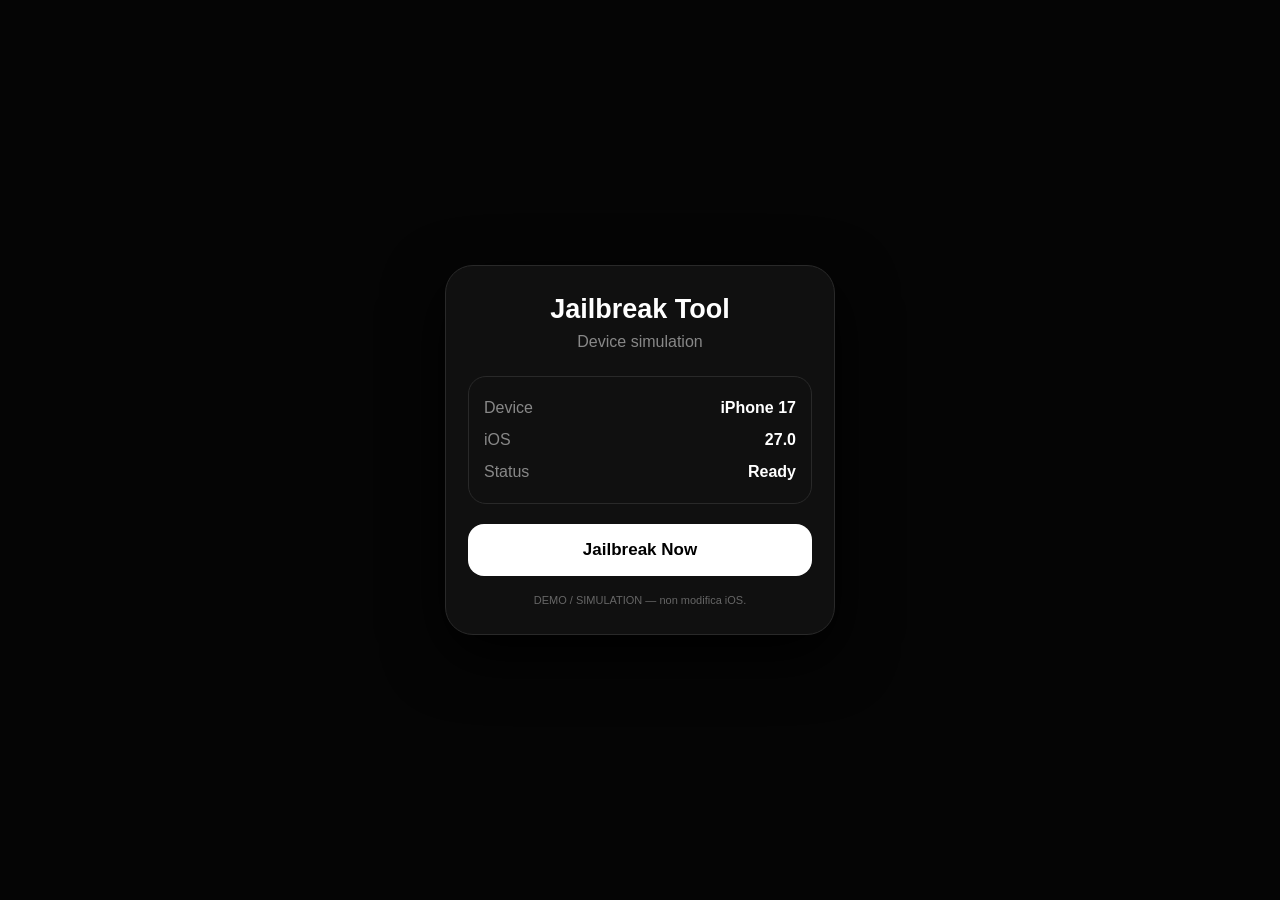
==== index.html @ 9290da6e "index.html" ====
<!DOCTYPE html>
<html lang="it">
<head>
<meta charset="UTF-8">
<meta name="viewport"
      content="width=device-width, initial-scale=1.0">

<title>Jailbreak Tool</title>

<style>
* {
    box-sizing: border-box;
}

body {
    margin: 0;
    background: #050505;
    color: white;
    font-family: -apple-system, BlinkMacSystemFont, "SF Pro Display", Arial;
    min-height: 100vh;
    display: flex;
    justify-content: center;
    align-items: center;
}

.card {
    width: 92%;
    max-width: 390px;
    background: #101010;
    border: 1px solid #292929;
    border-radius: 28px;
    padding: 28px 22px;
    box-shadow: 0 20px 60px #000;
}

h1 {
    text-align: center;
    margin: 0;
    font-size: 27px;
}

.subtitle {
    text-align: center;
    color: #888;
    margin: 8px 0 25px;
}

.device {
    border: 1px solid #292929;
    border-radius: 18px;
    padding: 15px;
    margin-bottom: 20px;
}

.row {
    display: flex;
    justify-content: space-between;
    padding: 7px 0;
}

.label {
    color: #888;
}

button {
    width: 100%;
    padding: 16px;
    border: 0;
    border-radius: 16px;
    background: white;
    color: black;
    font-size: 17px;
    font-weight: bold;
}

button:disabled {
    opacity: .5;
}

.terminal {
    display: none;
    margin-top: 20px;
    background: #020202;
    border: 1px solid #292929;
    border-radius: 15px;
    padding: 13px;
    height: 190px;
    overflow: hidden;
    font-family: monospace;
    font-size: 12px;
}

.progress {
    height: 5px;
    background: #222;
    border-radius: 10px;
    margin-top: 15px;
}

.bar {
    width: 0%;
    height: 100%;
    background: white;
    transition: width .4s;
}

.success {
    display: none;
    text-align: center;
    margin-top: 20px;
}

.success-icon {
    font-size: 50px;
}

.success h2 {
    margin-bottom: 5px;
}

.success p {
    color: #888;
}

.warning {
    color: #666;
    font-size: 11px;
    text-align: center;
    margin-top: 18px;
}
</style>
</head>

<body>

<div class="card">

    <h1>Jailbreak Tool</h1>

    <div class="subtitle">
        Device simulation
    </div>

    <div class="device">

        <div class="row">
            <span class="label">Device</span>
            <b>iPhone 17</b>
        </div>

        <div class="row">
            <span class="label">iOS</span>
            <b>27.0</b>
        </div>

        <div class="row">
            <span class="label">Status</span>
            <b id="status">Ready</b>
        </div>

    </div>

    <button id="jailbreak">
        Jailbreak Now
    </button>

    <div class="terminal" id="terminal">

        <div id="logs"></div>

        <div class="progress">
            <div class="bar" id="bar"></div>
        </div>

    </div>

    <div class="success" id="success">

        <div class="success-icon">
            ✨🔓
        </div>

        <h2>
            Jailbreak Success
        </h2>

        <p>
            Simulation completed successfully.
        </p>

    </div>

    <div class="warning">
        DEMO / SIMULATION — non modifica iOS.
    </div>

</div>

<script>

const button = document.getElementById("jailbreak");
const terminal = document.getElementById("terminal");
const logs = document.getElementById("logs");
const bar = document.getElementById("bar");
const status = document.getElementById("status");
const success = document.getElementById("success");

const steps = [

    "Initializing device...",
    "Checking iPhone 17...",
    "Checking iOS 27.0...",
    "Preparing jailbreak simulation...",
    "Running exploit simulation...",
    "Verifying simulated patch...",
    "Finalizing..."

];

function wait(ms) {
    return new Promise(resolve => setTimeout(resolve, ms));
}

button.onclick = async function() {

    button.disabled = true;

    terminal.style.display = "block";

    status.textContent = "Running";

    for (let i = 0; i < steps.length; i++) {

        const line = document.createElement("div");

        line.textContent = "> " + steps[i];

        logs.appendChild(line);

        await wait(700);

        bar.style.width =
            ((i + 1) / steps.length * 100) + "%";
    }

    await wait(500);

    terminal.style.display = "none";

    success.style.display = "block";

    status.textContent = "Success";

    /*
       Apre il Comando Rapido "Jailbreak Success".
       Quel Comando Rapido mostrerà la notifica.
    */

    window.location.href =
        "shortcuts://run-shortcut?name=Jailbreak%20Success";
};

</script>

</body>
</html>
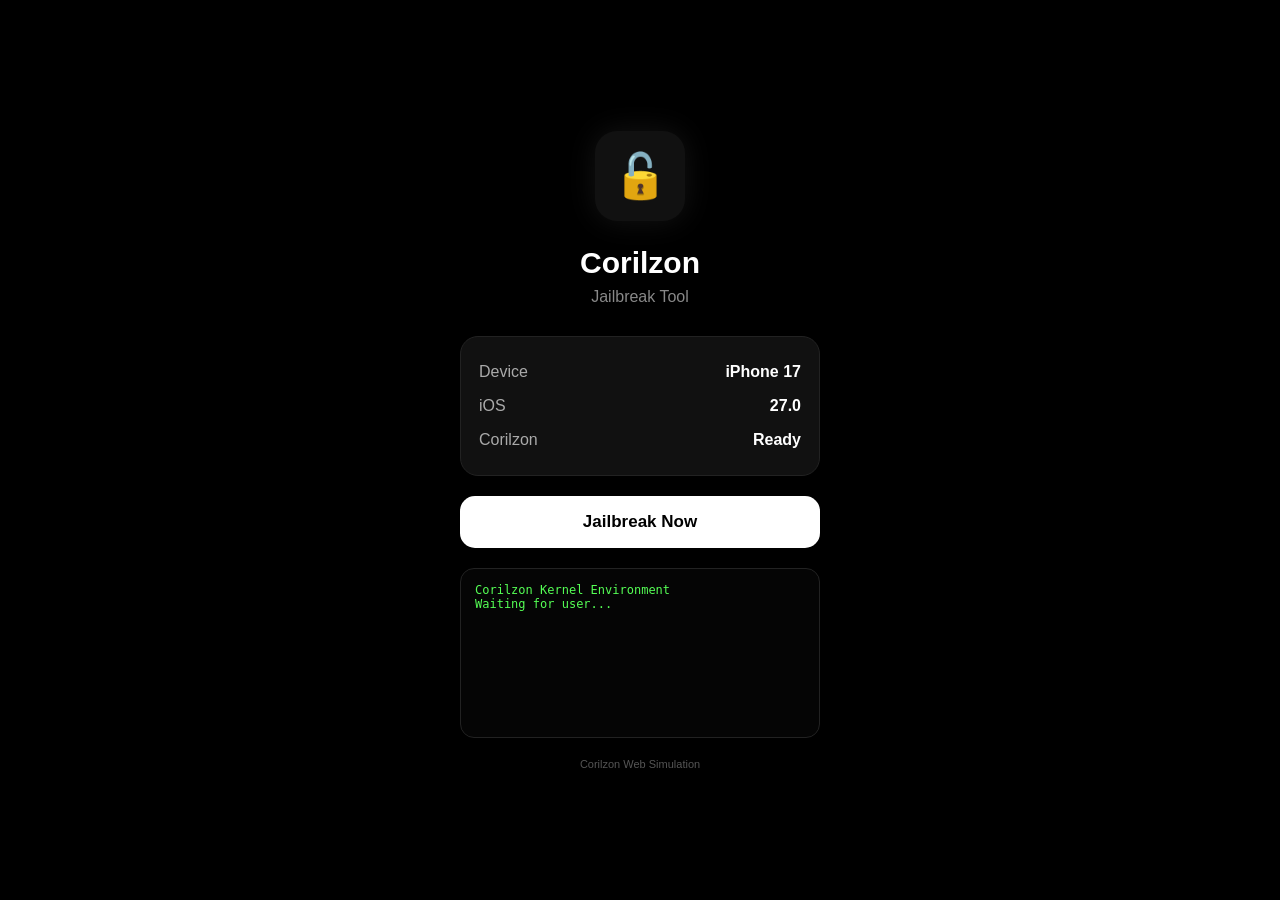
==== commit 5fbe06a8: "Create index.html" ====
--- a/index.html
+++ b/index.html
@@ -3,262 +3,483 @@
 <head>
 <meta charset="UTF-8">
 <meta name="viewport"
-      content="width=device-width, initial-scale=1.0">
-
-<title>Jailbreak Tool</title>
+      content="width=device-width, initial-scale=1.0,
+               viewport-fit=cover">
+
+<meta name="theme-color" content="#000000">
+
+<link rel="manifest" href="manifest.json">
+
+<title>Corilzon Jailbreak</title>
 
 <style>
-* {
-    box-sizing: border-box;
-}
-
-body {
-    margin: 0;
-    background: #050505;
-    color: white;
-    font-family: -apple-system, BlinkMacSystemFont, "SF Pro Display", Arial;
-    min-height: 100vh;
-    display: flex;
-    justify-content: center;
-    align-items: center;
-}
-
-.card {
-    width: 92%;
-    max-width: 390px;
-    background: #101010;
-    border: 1px solid #292929;
-    border-radius: 28px;
-    padding: 28px 22px;
-    box-shadow: 0 20px 60px #000;
-}
-
-h1 {
-    text-align: center;
-    margin: 0;
-    font-size: 27px;
-}
-
-.subtitle {
-    text-align: center;
-    color: #888;
-    margin: 8px 0 25px;
-}
-
-.device {
-    border: 1px solid #292929;
-    border-radius: 18px;
-    padding: 15px;
-    margin-bottom: 20px;
-}
-
-.row {
-    display: flex;
-    justify-content: space-between;
-    padding: 7px 0;
-}
-
-.label {
-    color: #888;
-}
-
-button {
-    width: 100%;
-    padding: 16px;
-    border: 0;
-    border-radius: 16px;
-    background: white;
-    color: black;
-    font-size: 17px;
-    font-weight: bold;
-}
-
-button:disabled {
-    opacity: .5;
-}
-
-.terminal {
-    display: none;
-    margin-top: 20px;
-    background: #020202;
-    border: 1px solid #292929;
-    border-radius: 15px;
-    padding: 13px;
-    height: 190px;
-    overflow: hidden;
-    font-family: monospace;
-    font-size: 12px;
-}
-
-.progress {
-    height: 5px;
-    background: #222;
-    border-radius: 10px;
-    margin-top: 15px;
-}
-
-.bar {
-    width: 0%;
-    height: 100%;
-    background: white;
-    transition: width .4s;
-}
-
-.success {
-    display: none;
-    text-align: center;
-    margin-top: 20px;
-}
-
-.success-icon {
-    font-size: 50px;
-}
-
-.success h2 {
-    margin-bottom: 5px;
-}
-
-.success p {
-    color: #888;
-}
-
-.warning {
-    color: #666;
-    font-size: 11px;
-    text-align: center;
-    margin-top: 18px;
+*{
+    box-sizing:border-box;
+}
+
+body{
+    margin:0;
+    background:#000;
+    color:#fff;
+    font-family:-apple-system,
+                BlinkMacSystemFont,
+                "SF Pro Display",
+                "Helvetica Neue",
+                Arial,
+                sans-serif;
+
+    min-height:100vh;
+}
+
+.container{
+    min-height:100vh;
+
+    display:flex;
+    flex-direction:column;
+    align-items:center;
+    justify-content:center;
+
+    padding:25px;
+}
+
+.logo{
+    width:90px;
+    height:90px;
+
+    border-radius:22px;
+
+    background:#111;
+
+    display:flex;
+    align-items:center;
+    justify-content:center;
+
+    font-size:44px;
+
+    margin-bottom:25px;
+
+    box-shadow:
+        0 0 30px rgba(255,255,255,.08);
+}
+
+h1{
+    margin:0 0 8px;
+
+    font-size:30px;
+}
+
+.version{
+    color:#888;
+
+    margin-bottom:30px;
+}
+
+.device{
+    width:100%;
+    max-width:360px;
+
+    background:#111;
+
+    border:1px solid #222;
+
+    border-radius:18px;
+
+    padding:18px;
+
+    margin-bottom:20px;
+}
+
+.row{
+    display:flex;
+    justify-content:space-between;
+
+    padding:8px 0;
+
+    color:#aaa;
+}
+
+.row strong{
+    color:#fff;
+}
+
+button{
+    width:100%;
+    max-width:360px;
+
+    border:0;
+
+    padding:16px;
+
+    border-radius:15px;
+
+    background:#fff;
+    color:#000;
+
+    font-size:17px;
+    font-weight:600;
+
+    cursor:pointer;
+}
+
+button:disabled{
+    opacity:.4;
+}
+
+.terminal{
+    width:100%;
+    max-width:360px;
+
+    height:170px;
+
+    background:#050505;
+
+    border:1px solid #222;
+
+    border-radius:14px;
+
+    margin-top:20px;
+
+    padding:14px;
+
+    overflow:hidden;
+
+    font-family:monospace;
+
+    font-size:12px;
+
+    color:#55ff55;
+}
+
+.progressBox{
+    width:100%;
+    max-width:360px;
+
+    margin-top:15px;
+
+    display:none;
+}
+
+.progressBar{
+    width:100%;
+    height:8px;
+
+    background:#222;
+
+    border-radius:20px;
+
+    overflow:hidden;
+}
+
+.progress{
+    width:0%;
+    height:100%;
+
+    background:#fff;
+
+    transition:.15s;
+}
+
+.percent{
+    text-align:center;
+
+    margin-top:7px;
+
+    color:#888;
+
+    font-size:13px;
+}
+
+.success{
+    display:none;
+
+    width:100%;
+    max-width:360px;
+
+    text-align:center;
+
+    margin-top:25px;
+}
+
+.successIcon{
+    font-size:48px;
+
+    margin-bottom:10px;
+}
+
+.success h2{
+    margin:0 0 8px;
+}
+
+.success p{
+    color:#888;
+
+    line-height:1.5;
+}
+
+.install{
+    margin-top:18px;
+}
+
+.note{
+    margin-top:20px;
+
+    color:#555;
+
+    font-size:11px;
+
+    text-align:center;
 }
 </style>
 </head>
 
 <body>
 
-<div class="card">
-
-    <h1>Jailbreak Tool</h1>
-
-    <div class="subtitle">
-        Device simulation
-    </div>
+<div class="container">
+
+    <div class="logo">
+        🔓
+    </div>
+
+    <h1>Corilzon</h1>
+
+    <div class="version">
+        Jailbreak Tool
+    </div>
+
 
     <div class="device">
 
         <div class="row">
-            <span class="label">Device</span>
-            <b>iPhone 17</b>
+            <span>Device</span>
+            <strong>iPhone 17</strong>
         </div>
 
         <div class="row">
-            <span class="label">iOS</span>
-            <b>27.0</b>
+            <span>iOS</span>
+            <strong>27.0</strong>
         </div>
 
         <div class="row">
-            <span class="label">Status</span>
-            <b id="status">Ready</b>
-        </div>
-
-    </div>
-
-    <button id="jailbreak">
+            <span>Corilzon</span>
+            <strong>Ready</strong>
+        </div>
+
+    </div>
+
+
+    <button
+        id="jailbreakButton"
+        onclick="startJailbreak()">
+
         Jailbreak Now
+
     </button>
 
-    <div class="terminal" id="terminal">
-
-        <div id="logs"></div>
-
-        <div class="progress">
-            <div class="bar" id="bar"></div>
-        </div>
-
-    </div>
-
-    <div class="success" id="success">
-
-        <div class="success-icon">
+
+    <div
+        id="terminal"
+        class="terminal">
+
+        Corilzon Kernel Environment<br>
+        Waiting for user...
+
+    </div>
+
+
+    <div
+        id="progressBox"
+        class="progressBox">
+
+        <div class="progressBar">
+
+            <div
+                id="progress"
+                class="progress">
+            </div>
+
+        </div>
+
+        <div
+            id="percent"
+            class="percent">
+
+            0%
+
+        </div>
+
+    </div>
+
+
+    <div
+        id="success"
+        class="success">
+
+        <div class="successIcon">
             ✨🔓
         </div>
 
-        <h2>
-            Jailbreak Success
-        </h2>
+        <h2>Jailbreak Success</h2>
 
         <p>
-            Simulation completed successfully.
+            Corilzon Environment è stato
+            attivato nella simulazione.
         </p>
 
-    </div>
-
-    <div class="warning">
-        DEMO / SIMULATION — non modifica iOS.
+
+        <button
+            class="install"
+            onclick="openSettings()">
+
+            Installa Corilzon Settings
+
+        </button>
+
+    </div>
+
+
+    <div class="note">
+        Corilzon Web Simulation
     </div>
 
 </div>
 
+
 <script>
 
-const button = document.getElementById("jailbreak");
-const terminal = document.getElementById("terminal");
-const logs = document.getElementById("logs");
-const bar = document.getElementById("bar");
-const status = document.getElementById("status");
-const success = document.getElementById("success");
-
-const steps = [
-
-    "Initializing device...",
-    "Checking iPhone 17...",
-    "Checking iOS 27.0...",
-    "Preparing jailbreak simulation...",
-    "Running exploit simulation...",
-    "Verifying simulated patch...",
-    "Finalizing..."
+const terminal =
+    document.getElementById("terminal");
+
+const progress =
+    document.getElementById("progress");
+
+const percent =
+    document.getElementById("percent");
+
+const progressBox =
+    document.getElementById("progressBox");
+
+const success =
+    document.getElementById("success");
+
+const jailbreakButton =
+    document.getElementById("jailbreakButton");
+
+
+const lines = [
+
+    "Initializing Corilzon...",
+    "Checking device...",
+    "iPhone 17 detected.",
+    "iOS 27.0 detected.",
+    "Preparing environment...",
+    "Loading kernel interface...",
+    "Preparing filesystem...",
+    "Mounting virtual environment...",
+    "Installing Corilzon components...",
+    "Registering Settings Web App...",
+    "Creating application manifest...",
+    "Finalizing installation...",
+    "Environment ready."
 
 ];
 
-function wait(ms) {
-    return new Promise(resolve => setTimeout(resolve, ms));
-}
-
-button.onclick = async function() {
-
-    button.disabled = true;
-
-    terminal.style.display = "block";
-
-    status.textContent = "Running";
-
-    for (let i = 0; i < steps.length; i++) {
-
-        const line = document.createElement("div");
-
-        line.textContent = "> " + steps[i];
-
-        logs.appendChild(line);
-
-        await wait(700);
-
-        bar.style.width =
-            ((i + 1) / steps.length * 100) + "%";
-    }
-
-    await wait(500);
-
-    terminal.style.display = "none";
-
-    success.style.display = "block";
-
-    status.textContent = "Success";
-
-    /*
-       Apre il Comando Rapido "Jailbreak Success".
-       Quel Comando Rapido mostrerà la notifica.
-    */
+
+function addLine(text){
+
+    terminal.innerHTML +=
+        "<br>" + text;
+
+    terminal.scrollTop =
+        terminal.scrollHeight;
+
+}
+
+
+function startJailbreak(){
+
+    jailbreakButton.disabled = true;
+
+    progressBox.style.display =
+        "block";
+
+    let p = 0;
+    let line = 0;
+
+
+    const timer = setInterval(()=>{
+
+        p += Math.floor(
+            Math.random() * 5
+        ) + 1;
+
+        if(p > 100){
+            p = 100;
+        }
+
+
+        progress.style.width =
+            p + "%";
+
+        percent.textContent =
+            p + "%";
+
+
+        if(
+            line < lines.length &&
+            p >=
+            (line + 1) *
+            (100 / lines.length)
+        ){
+
+            addLine(
+                lines[line]
+            );
+
+            line++;
+
+        }
+
+
+        if(p >= 100){
+
+            clearInterval(timer);
+
+            addLine(
+                "JAILBREAK SUCCESS ✓"
+            );
+
+            setTimeout(()=>{
+
+                success.style.display =
+                    "block";
+
+            },700);
+
+        }
+
+    },180);
+
+}
+
+
+/*
+    Apre settings.html.
+
+    La pagina settings.html contiene
+    l'app Impostazioni della simulazione.
+*/
+
+function openSettings(){
+
+    localStorage.setItem(
+        "corilzon_settings_installed",
+        "true"
+    );
 
     window.location.href =
-        "shortcuts://run-shortcut?name=Jailbreak%20Success";
-};
+        "settings.html";
+
+}
 
 </script>
 
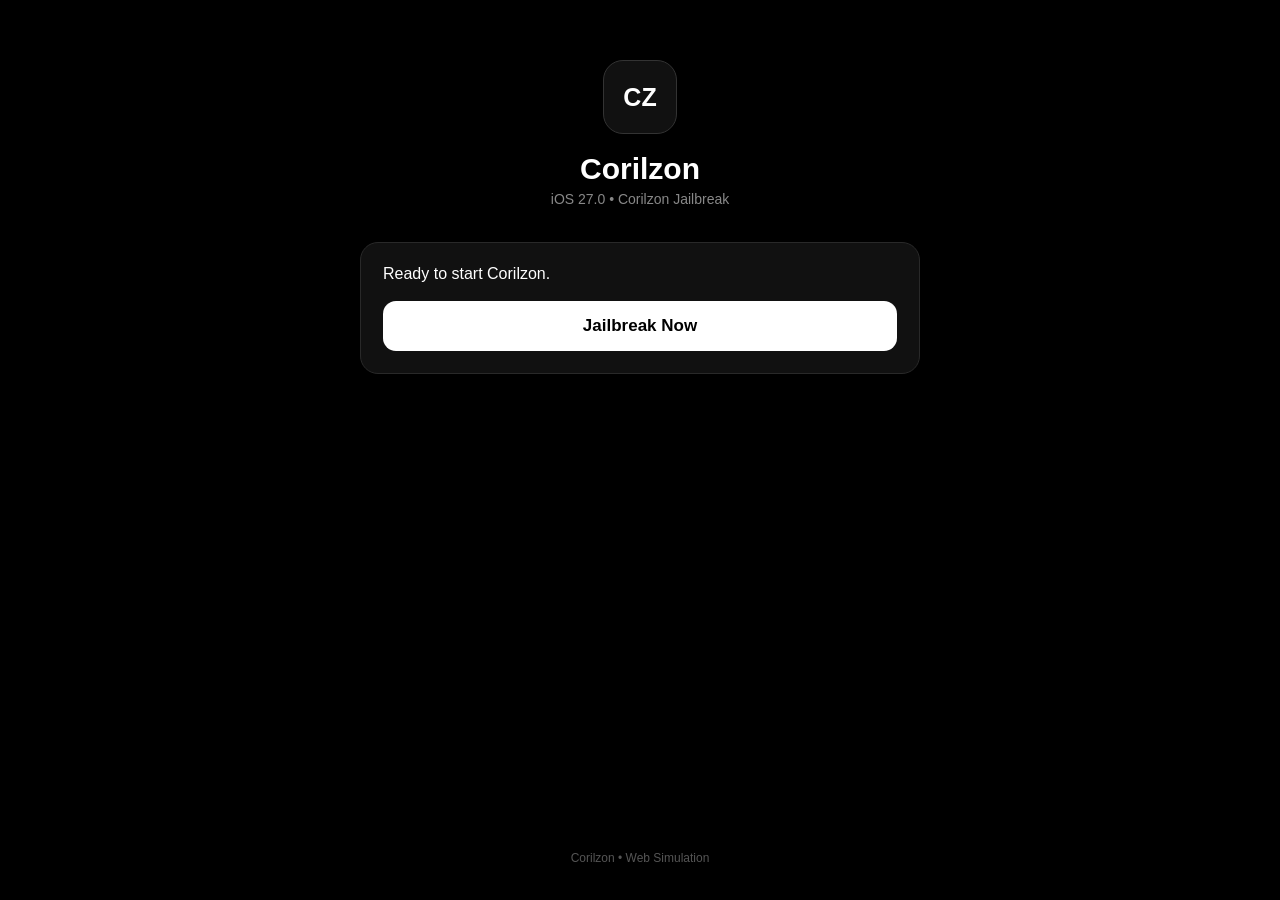
==== commit 85dd2a59: "Create index.html" ====
--- a/index.html
+++ b/index.html
@@ -2,392 +2,317 @@
 <html lang="it">
 <head>
 <meta charset="UTF-8">
-<meta name="viewport"
-      content="width=device-width, initial-scale=1.0,
-               viewport-fit=cover">
-
+<meta name="viewport" content="width=device-width, initial-scale=1.0">
 <meta name="theme-color" content="#000000">
-
 <link rel="manifest" href="manifest.json">
 
 <title>Corilzon Jailbreak</title>
 
 <style>
-*{
-    box-sizing:border-box;
-}
-
-body{
-    margin:0;
-    background:#000;
-    color:#fff;
-    font-family:-apple-system,
-                BlinkMacSystemFont,
-                "SF Pro Display",
-                "Helvetica Neue",
-                Arial,
-                sans-serif;
-
-    min-height:100vh;
-}
-
-.container{
-    min-height:100vh;
-
-    display:flex;
-    flex-direction:column;
-    align-items:center;
-    justify-content:center;
-
-    padding:25px;
-}
-
-.logo{
-    width:90px;
-    height:90px;
-
-    border-radius:22px;
-
-    background:#111;
-
-    display:flex;
-    align-items:center;
-    justify-content:center;
-
-    font-size:44px;
-
-    margin-bottom:25px;
-
-    box-shadow:
-        0 0 30px rgba(255,255,255,.08);
-}
-
-h1{
-    margin:0 0 8px;
-
-    font-size:30px;
-}
-
-.version{
-    color:#888;
-
-    margin-bottom:30px;
-}
-
-.device{
-    width:100%;
-    max-width:360px;
-
-    background:#111;
-
-    border:1px solid #222;
-
-    border-radius:18px;
-
-    padding:18px;
-
-    margin-bottom:20px;
-}
-
-.row{
-    display:flex;
-    justify-content:space-between;
-
-    padding:8px 0;
-
-    color:#aaa;
-}
-
-.row strong{
-    color:#fff;
-}
-
-button{
-    width:100%;
-    max-width:360px;
-
-    border:0;
-
-    padding:16px;
-
-    border-radius:15px;
-
-    background:#fff;
-    color:#000;
-
-    font-size:17px;
-    font-weight:600;
-
-    cursor:pointer;
-}
-
-button:disabled{
-    opacity:.4;
-}
-
-.terminal{
-    width:100%;
-    max-width:360px;
-
-    height:170px;
-
-    background:#050505;
-
-    border:1px solid #222;
-
-    border-radius:14px;
-
-    margin-top:20px;
-
-    padding:14px;
-
-    overflow:hidden;
-
-    font-family:monospace;
-
-    font-size:12px;
-
-    color:#55ff55;
-}
-
-.progressBox{
-    width:100%;
-    max-width:360px;
-
-    margin-top:15px;
-
-    display:none;
-}
-
-.progressBar{
-    width:100%;
-    height:8px;
-
-    background:#222;
-
-    border-radius:20px;
-
-    overflow:hidden;
-}
-
-.progress{
-    width:0%;
-    height:100%;
-
-    background:#fff;
-
-    transition:.15s;
-}
-
-.percent{
-    text-align:center;
-
-    margin-top:7px;
-
-    color:#888;
-
-    font-size:13px;
-}
-
-.success{
-    display:none;
-
-    width:100%;
-    max-width:360px;
-
-    text-align:center;
-
-    margin-top:25px;
-}
-
-.successIcon{
-    font-size:48px;
-
-    margin-bottom:10px;
-}
-
-.success h2{
-    margin:0 0 8px;
-}
-
-.success p{
-    color:#888;
-
-    line-height:1.5;
-}
-
-.install{
-    margin-top:18px;
-}
-
-.note{
-    margin-top:20px;
-
-    color:#555;
-
-    font-size:11px;
-
-    text-align:center;
+* {
+    box-sizing: border-box;
+    -webkit-tap-highlight-color: transparent;
+}
+
+body {
+    margin: 0;
+    background: #000;
+    color: #fff;
+    font-family: -apple-system, BlinkMacSystemFont, "SF Pro Display",
+                 "Helvetica Neue", Arial, sans-serif;
+    min-height: 100vh;
+    overflow-x: hidden;
+}
+
+.app {
+    min-height: 100vh;
+    max-width: 600px;
+    margin: auto;
+    padding: 25px 20px;
+    display: flex;
+    flex-direction: column;
+}
+
+.top {
+    text-align: center;
+    padding-top: 35px;
+}
+
+.logo {
+    width: 74px;
+    height: 74px;
+    border-radius: 20px;
+    background: #111;
+    border: 1px solid #333;
+    display: flex;
+    align-items: center;
+    justify-content: center;
+    margin: auto;
+    font-size: 25px;
+    font-weight: 800;
+}
+
+h1 {
+    font-size: 30px;
+    margin: 18px 0 5px;
+}
+
+.version {
+    color: #888;
+    font-size: 14px;
+}
+
+.card {
+    margin-top: 35px;
+    background: #111;
+    border: 1px solid #292929;
+    border-radius: 18px;
+    padding: 22px;
+}
+
+.status {
+    font-size: 16px;
+    margin-bottom: 18px;
+}
+
+.button {
+    width: 100%;
+    border: 0;
+    border-radius: 13px;
+    padding: 15px;
+    font-size: 17px;
+    font-weight: 600;
+    cursor: pointer;
+    background: #fff;
+    color: #000;
+}
+
+.button:active {
+    transform: scale(.98);
+}
+
+.button.secondary {
+    background: #222;
+    color: #fff;
+    margin-top: 10px;
+}
+
+.hidden {
+    display: none;
+}
+
+.terminal {
+    margin-top: 18px;
+    background: #050505;
+    border: 1px solid #252525;
+    border-radius: 12px;
+    padding: 14px;
+    height: 250px;
+    overflow: hidden;
+    font-family: monospace;
+    font-size: 11px;
+    line-height: 1.45;
+    color: #aaa;
+}
+
+.progress {
+    height: 8px;
+    background: #292929;
+    border-radius: 10px;
+    overflow: hidden;
+    margin-top: 15px;
+}
+
+.progressBar {
+    width: 0%;
+    height: 100%;
+    background: #fff;
+    transition: width .15s;
+}
+
+.percent {
+    text-align: center;
+    color: #999;
+    font-size: 13px;
+    margin-top: 8px;
+}
+
+.success {
+    text-align: center;
+    padding: 20px 0;
+}
+
+.successIcon {
+    font-size: 42px;
+    margin-bottom: 10px;
+}
+
+.success h2 {
+    margin: 5px 0;
+    font-size: 25px;
+}
+
+.success p {
+    color: #999;
+    line-height: 1.5;
+}
+
+.footer {
+    margin-top: auto;
+    text-align: center;
+    color: #555;
+    font-size: 12px;
+    padding: 30px 0 10px;
 }
 </style>
 </head>
 
 <body>
 
-<div class="container">
-
-    <div class="logo">
-        🔓
+<div class="app">
+
+    <div class="top">
+
+        <div class="logo">
+            CZ
+        </div>
+
+        <h1>Corilzon</h1>
+
+        <div class="version">
+            iOS 27.0 • Corilzon Jailbreak
+        </div>
+
     </div>
 
-    <h1>Corilzon</h1>
-
-    <div class="version">
-        Jailbreak Tool
+    <div class="card">
+
+        <div id="startScreen">
+
+            <div class="status">
+                Ready to start Corilzon.
+            </div>
+
+            <button class="button" id="jailbreakButton">
+                Jailbreak Now
+            </button>
+
+        </div>
+
+        <div id="jailbreakScreen" class="hidden">
+
+            <div class="status" id="jailbreakStatus">
+                Preparing...
+            </div>
+
+            <div class="terminal" id="terminal"></div>
+
+            <div class="progress">
+                <div class="progressBar" id="progressBar"></div>
+            </div>
+
+            <div class="percent" id="percent">
+                0%
+            </div>
+
+        </div>
+
+        <div id="successScreen" class="hidden">
+
+            <div class="success">
+
+                <div class="successIcon">
+                    ✨🔓
+                </div>
+
+                <h2>Jailbreak Success</h2>
+
+                <p>
+                    Corilzon environment initialized successfully.
+                </p>
+
+                <button class="button" id="settingsButton">
+                    Installa Corilzon Settings
+                </button>
+
+            </div>
+
+        </div>
+
     </div>
 
-
-    <div class="device">
-
-        <div class="row">
-            <span>Device</span>
-            <strong>iPhone 17</strong>
-        </div>
-
-        <div class="row">
-            <span>iOS</span>
-            <strong>27.0</strong>
-        </div>
-
-        <div class="row">
-            <span>Corilzon</span>
-            <strong>Ready</strong>
-        </div>
-
+    <div class="footer">
+        Corilzon • Web Simulation
     </div>
 
-
-    <button
-        id="jailbreakButton"
-        onclick="startJailbreak()">
-
-        Jailbreak Now
-
-    </button>
-
-
-    <div
-        id="terminal"
-        class="terminal">
-
-        Corilzon Kernel Environment<br>
-        Waiting for user...
-
-    </div>
-
-
-    <div
-        id="progressBox"
-        class="progressBox">
-
-        <div class="progressBar">
-
-            <div
-                id="progress"
-                class="progress">
-            </div>
-
-        </div>
-
-        <div
-            id="percent"
-            class="percent">
-
-            0%
-
-        </div>
-
-    </div>
-
-
-    <div
-        id="success"
-        class="success">
-
-        <div class="successIcon">
-            ✨🔓
-        </div>
-
-        <h2>Jailbreak Success</h2>
-
-        <p>
-            Corilzon Environment è stato
-            attivato nella simulazione.
-        </p>
-
-
-        <button
-            class="install"
-            onclick="openSettings()">
-
-            Installa Corilzon Settings
-
-        </button>
-
-    </div>
-
-
-    <div class="note">
-        Corilzon Web Simulation
-    </div>
-
 </div>
 
-
 <script>
+
+const jailbreakButton =
+    document.getElementById("jailbreakButton");
+
+const startScreen =
+    document.getElementById("startScreen");
+
+const jailbreakScreen =
+    document.getElementById("jailbreakScreen");
+
+const successScreen =
+    document.getElementById("successScreen");
 
 const terminal =
     document.getElementById("terminal");
 
-const progress =
-    document.getElementById("progress");
+const progressBar =
+    document.getElementById("progressBar");
 
 const percent =
     document.getElementById("percent");
 
-const progressBox =
-    document.getElementById("progressBox");
-
-const success =
-    document.getElementById("success");
-
-const jailbreakButton =
-    document.getElementById("jailbreakButton");
-
-
-const lines = [
-
-    "Initializing Corilzon...",
-    "Checking device...",
-    "iPhone 17 detected.",
-    "iOS 27.0 detected.",
-    "Preparing environment...",
-    "Loading kernel interface...",
-    "Preparing filesystem...",
-    "Mounting virtual environment...",
-    "Installing Corilzon components...",
-    "Registering Settings Web App...",
-    "Creating application manifest...",
-    "Finalizing installation...",
-    "Environment ready."
-
-];
-
-
-function addLine(text){
-
-    terminal.innerHTML +=
-        "<br>" + text;
+const jailbreakStatus =
+    document.getElementById("jailbreakStatus");
+
+const settingsButton =
+    document.getElementById("settingsButton");
+
+
+function randomLine() {
+
+    const commands = [
+        "initializing corilzon kernel...",
+        "checking system environment...",
+        "loading filesystem...",
+        "mounting CorilzonFS...",
+        "checking system services...",
+        "initializing developer environment...",
+        "loading boot configuration...",
+        "checking package subsystem...",
+        "initializing USB subsystem...",
+        "starting Corilzon services...",
+        "verifying system components...",
+        "loading configuration...",
+        "starting userspace...",
+        "finalizing environment..."
+    ];
+
+    return commands[
+        Math.floor(Math.random() * commands.length)
+    ];
+
+}
+
+
+function addTerminalLine() {
+
+    const line =
+        "[" +
+        Math.floor(Math.random() * 9999) +
+        "] " +
+        randomLine();
+
+    terminal.textContent +=
+        line + "\n";
 
     terminal.scrollTop =
         terminal.scrollHeight;
@@ -395,91 +320,84 @@
 }
 
 
-function startJailbreak(){
-
-    jailbreakButton.disabled = true;
-
-    progressBox.style.display =
-        "block";
-
-    let p = 0;
-    let line = 0;
-
-
-    const timer = setInterval(()=>{
-
-        p += Math.floor(
-            Math.random() * 5
-        ) + 1;
-
-        if(p > 100){
-            p = 100;
-        }
-
-
-        progress.style.width =
-            p + "%";
-
-        percent.textContent =
-            p + "%";
-
-
-        if(
-            line < lines.length &&
-            p >=
-            (line + 1) *
-            (100 / lines.length)
-        ){
-
-            addLine(
-                lines[line]
-            );
-
-            line++;
-
-        }
-
-
-        if(p >= 100){
-
-            clearInterval(timer);
-
-            addLine(
-                "JAILBREAK SUCCESS ✓"
-            );
-
-            setTimeout(()=>{
-
-                success.style.display =
-                    "block";
-
-            },700);
-
-        }
-
-    },180);
-
-}
-
-
-/*
-    Apre settings.html.
-
-    La pagina settings.html contiene
-    l'app Impostazioni della simulazione.
-*/
-
-function openSettings(){
-
-    localStorage.setItem(
-        "corilzon_settings_installed",
-        "true"
-    );
-
-    window.location.href =
-        "settings.html";
-
-}
+jailbreakButton.addEventListener(
+    "click",
+    function() {
+
+        startScreen.classList.add("hidden");
+        jailbreakScreen.classList.remove("hidden");
+
+        let progress = 0;
+
+        const timer =
+            setInterval(function() {
+
+                for (let i = 0; i < 4; i++) {
+                    addTerminalLine();
+                }
+
+                progress +=
+                    Math.floor(Math.random() * 5) + 1;
+
+                if (progress >= 100) {
+
+                    progress = 100;
+
+                    clearInterval(timer);
+
+                    progressBar.style.width =
+                        "100%";
+
+                    percent.textContent =
+                        "100%";
+
+                    jailbreakStatus.textContent =
+                        "Finalizing Corilzon...";
+
+                    setTimeout(function() {
+
+                        jailbreakScreen.classList.add(
+                            "hidden"
+                        );
+
+                        successScreen.classList.remove(
+                            "hidden"
+                        );
+
+                    }, 1000);
+
+                } else {
+
+                    progressBar.style.width =
+                        progress + "%";
+
+                    percent.textContent =
+                        progress + "%";
+
+                    jailbreakStatus.textContent =
+                        "Running Corilzon process...";
+
+                }
+
+            }, 180);
+
+    });
+
+
+settingsButton.addEventListener(
+    "click",
+    function() {
+
+        localStorage.setItem(
+            "corilzon_settings_installed",
+            "true"
+        );
+
+        window.location.href =
+            "settings.html";
+
+    }
+);
 
 </script>
 
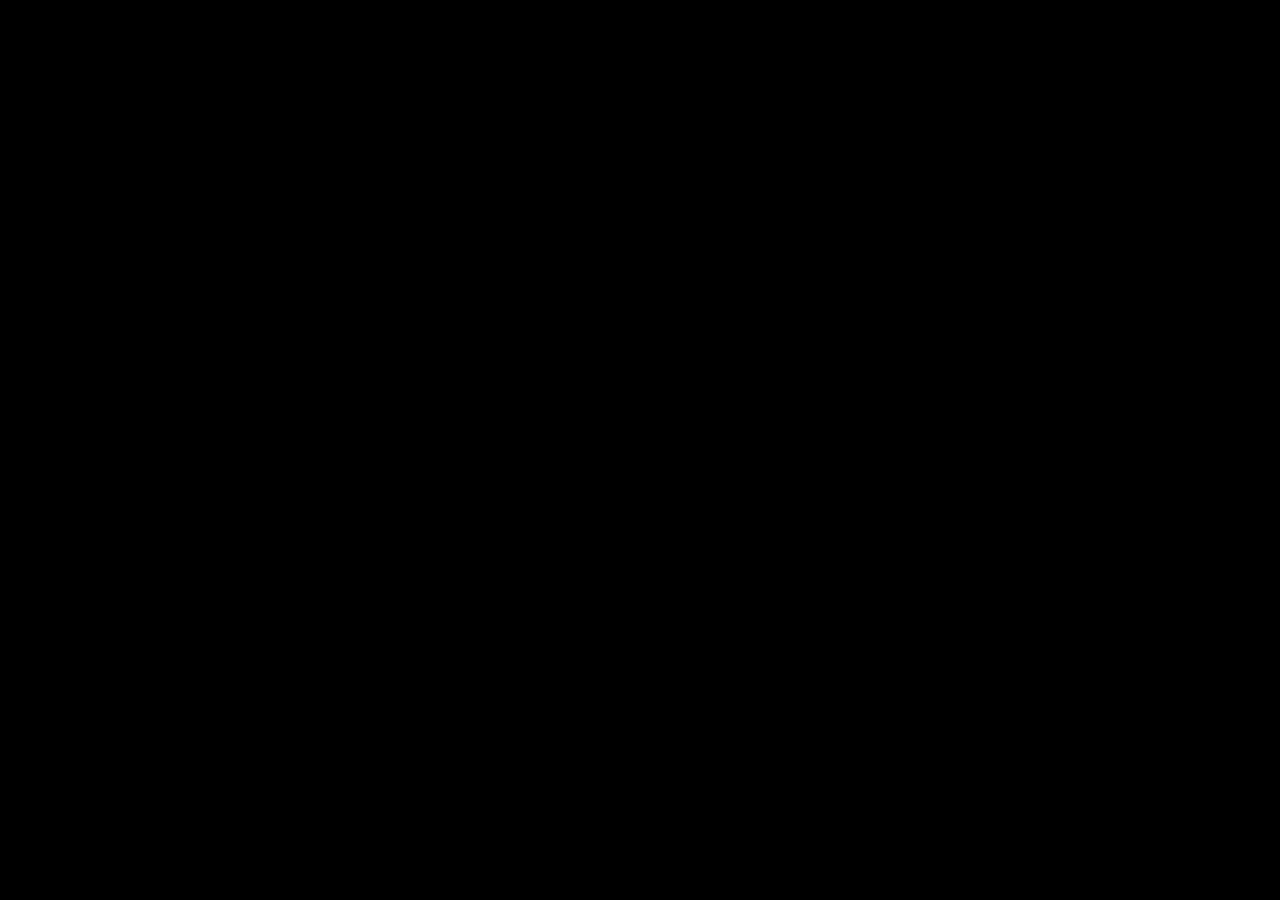
==== commit d2770086: "Create index.html" ====
--- a/index.html
+++ b/index.html
@@ -164,6 +164,116 @@
     font-size: 12px;
     padding: 30px 0 10px;
 }
+
+
+/* =========================================================
+   CORILZON BOOT SCREEN
+   ========================================================= */
+
+.corilzonBootScreen {
+    position: fixed;
+    inset: 0;
+    z-index: 999999;
+    background: #000;
+    color: #fff;
+    display: flex;
+    align-items: center;
+    justify-content: center;
+}
+
+.corilzonBootHidden {
+    display: none !important;
+}
+
+.corilzonBootBlack {
+    background: #000;
+}
+
+.corilzonRecovery {
+    width: 100%;
+    height: 100%;
+    background: #000;
+    display: flex;
+    flex-direction: column;
+    align-items: center;
+    justify-content: center;
+    text-align: center;
+    padding: 30px;
+}
+
+.recoveryApple {
+    font-size: 72px;
+    line-height: 1;
+    margin-bottom: 25px;
+}
+
+.recoveryTitle {
+    font-size: 21px;
+    font-weight: 600;
+    margin-bottom: 12px;
+}
+
+.recoveryText {
+    max-width: 330px;
+    color: #aaa;
+    font-size: 13px;
+    line-height: 1.5;
+}
+
+.recoveryLine {
+    width: 220px;
+    height: 1px;
+    background: #555;
+    margin-top: 25px;
+}
+
+.corilzonKernel {
+    position: absolute;
+    inset: 0;
+    background: #000;
+    color: #fff;
+    padding: 15px;
+    overflow: hidden;
+    font-family: monospace;
+    font-size: 11px;
+    line-height: 1.4;
+}
+
+.kernelOutput {
+    white-space: pre-wrap;
+    word-break: break-word;
+}
+
+.corilzonApple {
+    width: 100%;
+    height: 100%;
+    background: #000;
+    display: flex;
+    flex-direction: column;
+    align-items: center;
+    justify-content: center;
+}
+
+.appleLogo {
+    font-size: 80px;
+    line-height: 1;
+}
+
+.bootProgress {
+    width: 220px;
+    height: 5px;
+    margin-top: 35px;
+    background: #333;
+    border-radius: 10px;
+    overflow: hidden;
+}
+
+#bootProgressBar {
+    width: 0%;
+    height: 100%;
+    background: #fff;
+    transition: width .1s linear;
+}
 </style>
 </head>
 
@@ -247,7 +357,33 @@
 
 </div>
 
+
+<!-- =========================================================
+     CORILZON BOOT OVERLAY
+========================================================= -->
+
+<div
+    id="corilzonBootScreen"
+    class="corilzonBootScreen corilzonBootHidden">
+</div>
+
+
+<!-- =========================================================
+     CORILZON CORE
+========================================================= -->
+
+<script src="./core/state.js"></script>
+<script src="./core/version.js"></script>
+<script src="./core/boot.js"></script>
+
+
 <script>
+"use strict";
+
+
+/* =========================================================
+   ELEMENTI
+========================================================= */
 
 const jailbreakButton =
     document.getElementById("jailbreakButton");
@@ -276,6 +412,10 @@
 const settingsButton =
     document.getElementById("settingsButton");
 
+
+/* =========================================================
+   TERMINAL
+========================================================= */
 
 function randomLine() {
 
@@ -297,9 +437,11 @@
     ];
 
     return commands[
-        Math.floor(Math.random() * commands.length)
+        Math.floor(
+            Math.random() *
+            commands.length
+        )
     ];
-
 }
 
 
@@ -307,7 +449,9 @@
 
     const line =
         "[" +
-        Math.floor(Math.random() * 9999) +
+        Math.floor(
+            Math.random() * 9999
+        ) +
         "] " +
         randomLine();
 
@@ -316,28 +460,43 @@
 
     terminal.scrollTop =
         terminal.scrollHeight;
-
-}
-
+}
+
+
+/* =========================================================
+   JAILBREAK
+========================================================= */
 
 jailbreakButton.addEventListener(
     "click",
     function() {
 
-        startScreen.classList.add("hidden");
-        jailbreakScreen.classList.remove("hidden");
+        startScreen.classList.add(
+            "hidden"
+        );
+
+        jailbreakScreen.classList.remove(
+            "hidden"
+        );
 
         let progress = 0;
 
         const timer =
             setInterval(function() {
 
-                for (let i = 0; i < 4; i++) {
+                for (
+                    let i = 0;
+                    i < 4;
+                    i++
+                ) {
+
                     addTerminalLine();
                 }
 
                 progress +=
-                    Math.floor(Math.random() * 5) + 1;
+                    Math.floor(
+                        Math.random() * 5
+                    ) + 1;
 
                 if (progress >= 100) {
 
@@ -353,6 +512,24 @@
 
                     jailbreakStatus.textContent =
                         "Finalizing Corilzon...";
+
+
+                    /*
+                     * Salviamo lo stato del jailbreak
+                     * nel Core, se disponibile.
+                     */
+
+                    if (
+                        typeof setCorilzonState ===
+                        "function"
+                    ) {
+
+                        setCorilzonState(
+                            "jailbreakActive",
+                            true
+                        );
+                    }
+
 
                     setTimeout(function() {
 
@@ -376,13 +553,16 @@
 
                     jailbreakStatus.textContent =
                         "Running Corilzon process...";
-
                 }
 
             }, 180);
 
     });
 
+
+/* =========================================================
+   SETTINGS
+========================================================= */
 
 settingsButton.addEventListener(
     "click",
@@ -399,6 +579,39 @@
     }
 );
 
+
+/* =========================================================
+   CORILZON BOOT CHECK
+========================================================= */
+
+window.addEventListener(
+    "load",
+    function() {
+
+        /*
+         * Aspettiamo che state.js, version.js
+         * e boot.js siano completamente caricati.
+         */
+
+        setTimeout(
+            function() {
+
+                if (
+                    typeof startCorilzonBootIfNeeded ===
+                    "function"
+                ) {
+
+                    startCorilzonBootIfNeeded();
+
+                }
+
+            },
+            100
+        );
+
+    }
+);
+
 </script>
 
 </body>
